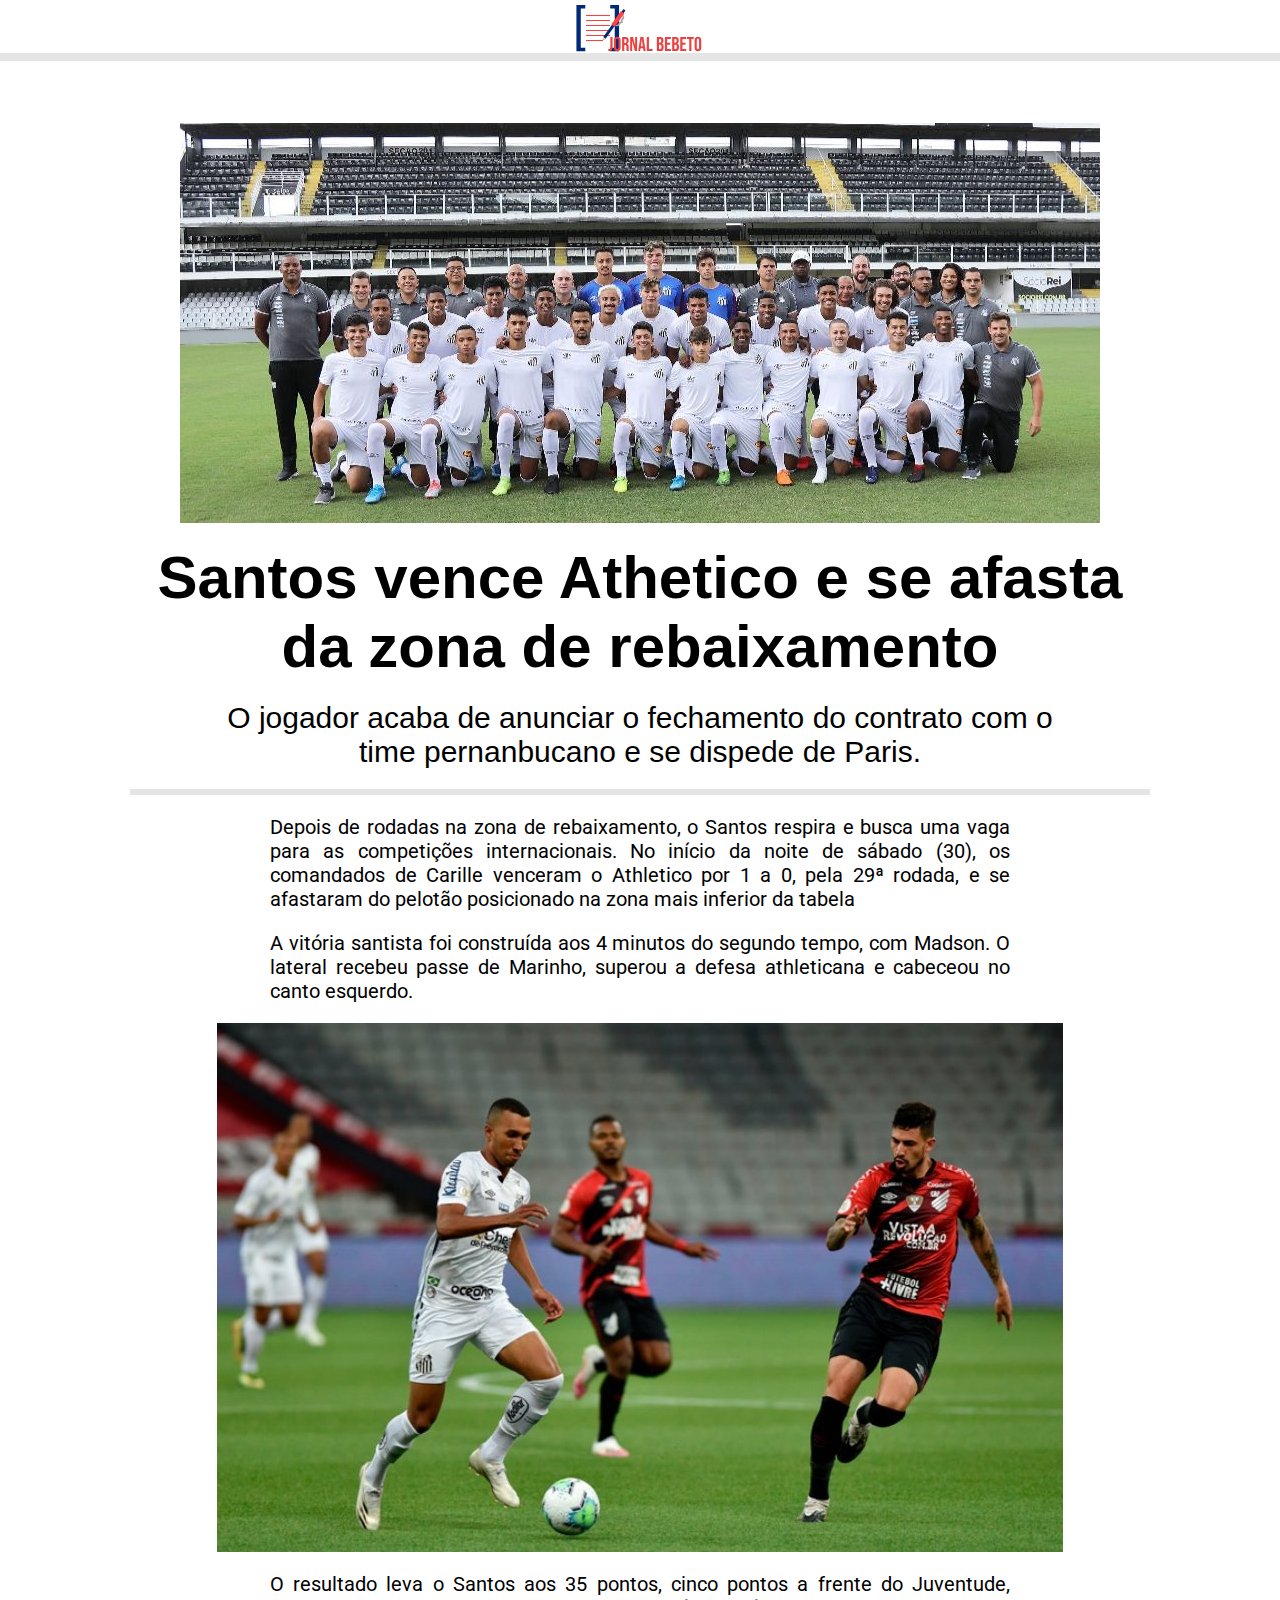
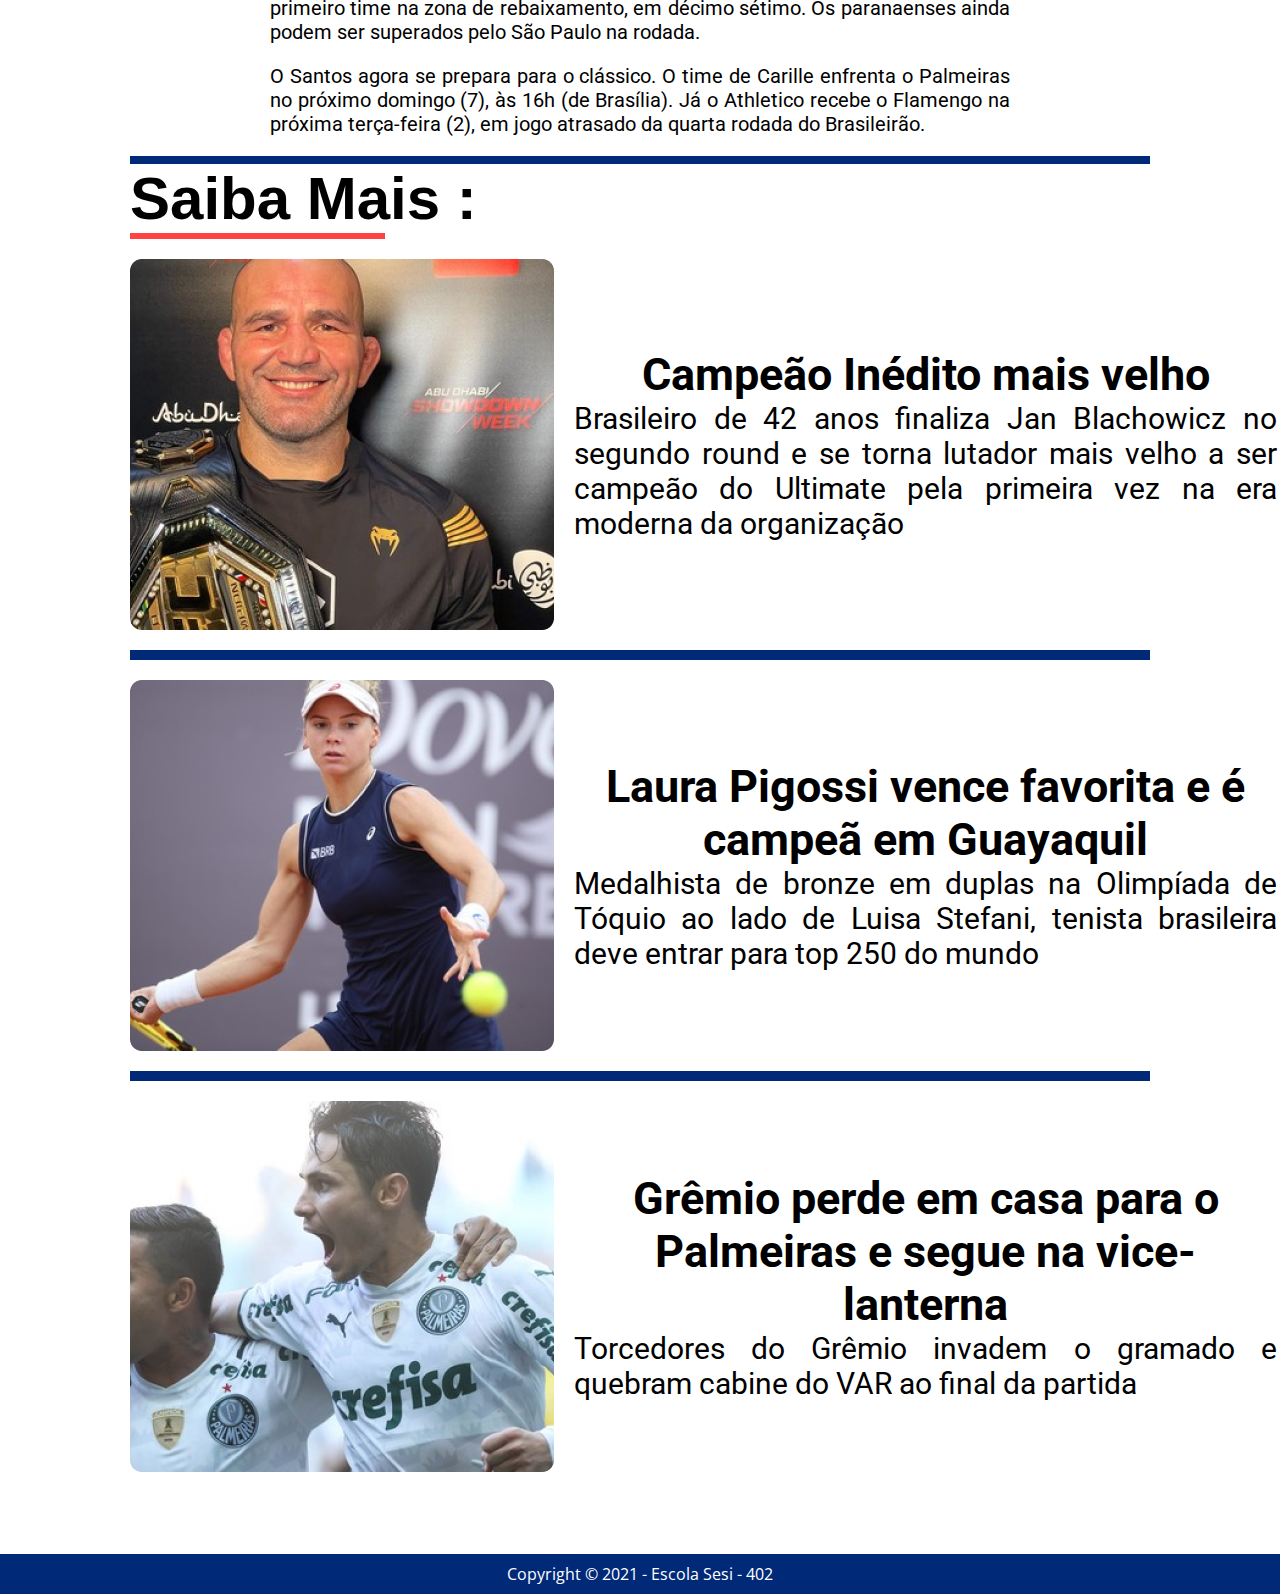
==== SegundaReportagem.html @ b7bb69aa "Básico Segunda Reportagem Feito" ====
<!DOCTYPE html>
<html lang="en">
<head>
    <meta charset="UTF-8">
    <meta http-equiv="X-UA-Compatible" content="IE=edge">
    <meta name="viewport" content="width=device-width, initial-scale=1.0">
    <link rel="stylesheet" href="css/style.css">
    <title>Jornal Bebeto</title>
</head>
<body>
    <header class="box-margin container-margin">
        <img src="assets/Logo Jornal.svg" alt="Logo do Jornal Bebeto">
    </header>
    <hr class="divisoria">
    <main class="container-margin">
        <section class="box-titulo">
            <img src="./assets/JogadoresSantos.jpg" alt="Foto do time do Santos">
            <h1>Santos vence Athetico e se afasta da zona de rebaixamento</h1>
            <p>O jogador acaba de anunciar o fechamento do contrato com o time pernanbucano e se dispede de Paris.</p>
            <hr>
        </section>

        <section class="box-noticia">
            <p> Depois de rodadas na zona de rebaixamento, o Santos respira e busca uma vaga para as competições internacionais. No início da noite de sábado (30), os comandados de Carille venceram o Athletico por 1 a 0, pela 29ª rodada, e se afastaram do pelotão posicionado na zona mais inferior da tabela</p>
            <p> A vitória santista foi construída aos 4 minutos do segundo tempo, com Madson. O lateral recebeu passe de Marinho, superou a defesa athleticana e cabeceou no canto esquerdo. 
            </p>
            <img src="./assets/SantosJogando.jpeg" alt="Santos jogando contra Athetico">
            <p> O resultado leva o Santos aos 35 pontos, cinco pontos a frente do Juventude, primeiro time na zona de rebaixamento, em décimo sétimo. Os paranaenses ainda podem ser superados pelo São Paulo na rodada.  </p>
            <p>O Santos agora se prepara para o clássico. O time de Carille enfrenta o Palmeiras no próximo domingo (7), às 16h (de Brasília). Já o Athletico recebe o Flamengo na próxima terça-feira (2), em jogo atrasado da quarta rodada do Brasileirão.</p>
            <hr>
        </section>

        <section class="container-saiba-mais">
            <div>
                <h2>Saiba Mais :</h2>
                <hr class="hr-saiba-mais">
            </div>
            <article class="box-saiba-mais">
                <img src="assets/Banner.png" alt="Campeão brasileiro do UFC">
                <div>
                    <h3>Campeão Inédito mais velho</h3>
                    <span>Brasileiro de 42 anos finaliza Jan Blachowicz no segundo round e se torna lutador mais velho a
                        ser
                        campeão do Ultimate pela primeira vez na era moderna da organização</span>
                </div>
            </article>

            <hr class="hr-divisoria">

            <article class="box-saiba-mais">
                <img src="assets/Banner-1.png" alt="Jogadora de Tênis medalista olimpica">
                <div>
                    <h3>Laura Pigossi vence favorita e é campeã em Guayaquil</h3>
                    <span>Medalhista de bronze em duplas na Olimpíada de Tóquio ao lado de Luisa Stefani, tenista
                        brasileira
                        deve entrar para top 250 do mundo</span>
                </div>
            </article>

            <hr class="hr-divisoria">

            <article class="box-saiba-mais">
                <img src="assets/Banner-2.png" alt="Jogadores do Palmeiras">
                <div>
                    <h3>Grêmio perde em casa para o Palmeiras e segue na vice-lanterna</h3>
                    <span>Torcedores do Grêmio invadem o gramado e quebram cabine do VAR ao final da partida</span>
                </div>
            </article>

        </section>

    </main>

    <footer>
        <span>Copyright © 2021 - Escola Sesi - 402</span>
    </footer>
</body>
</html>
---- css/style.css ----
@import url('https://fonts.googleapis.com/css2?family=Roboto&display=swap');
@import url('https://fonts.googleapis.com/css2?family=Open+Sans&display=swap');

*{
    margin: 0;
    padding: 0;
    border: 0;
    box-sizing: border-box;
}

.container-margin{
    width: 1550;
    margin: 0 130px;
    display: flex;
    flex-direction: column;
    align-items: center;
    justify-content: center;
}

.divisoria{
    border: 4px solid #E5E5E5;
    width: 100%;
    margin-bottom: 62px;
}

.box-titulo{
    border-bottom: 6px solid #E5E5E5;
    width: 100%;
    display: flex;
    flex-direction: column;
    align-items: center;
    margin-bottom: 20px;
}

.box-titulo h1{
    font-family: 'Segoe UI', Tahoma, Verdana, sans-serif;
    font-size: 60px;
    font-weight: bold;
    text-align: center;
    padding: 20px;
}

.box-titulo p{
    font-family: 'Segoe UI', Tahoma, Verdana, sans-serif;
    font-size: 30px;
    font-weight: 500;
    text-align: center;
    width: 830px;
    padding-bottom: 20px;
}

.box-noticia{
    font-family: 'Roboto', sans-serif;
    border-bottom: 8px solid #002978;
    width: 100%;
    font-size: 20px;
    display: flex;
    flex-direction: column;
    justify-content: center;
    align-items: center;
}

.box-noticia p{
    width: 740px;
    text-align: justify;
    padding-bottom: 20px;
}

.box-noticia img{
    padding-bottom: 20px;
}

.container-saiba-mais{
    width: 100%;
}

.container-saiba-mais h2{
    font-family: 'Segoe UI', Tahoma, Verdana, sans-serif;
    font-size: 60px;
}

.hr-saiba-mais{
    border: 3px solid #FF4141;
    width: 25%;
}

.box-saiba-mais{
    display: flex;
    font-family: 'Roboto', sans-serif;
    width: 1147px;
    padding-bottom: 20px;
    padding-top: 20px;
}

.box-saiba-mais div{
    padding-left: 20px;
    display: flex;
    flex-direction: column;
    justify-content: center;
    text-align: justify;
}

.box-saiba-mais h3{
    font-size: 45px;
    text-align: center;
}

.box-saiba-mais span{
    font-size: 30px;
    justify-content: center;
    text-align: justify;
}

.hr-divisoria{
    border: 5px solid #002978;
}

footer{
    background-color: #002978;
    width: 100%;
    height: 40px;
    display: flex;
    justify-content: center;
    align-items: center;
    margin-top: 62px;
}

footer span{
    color: white;
    font-family: 'Open Sans', sans-serif;
}
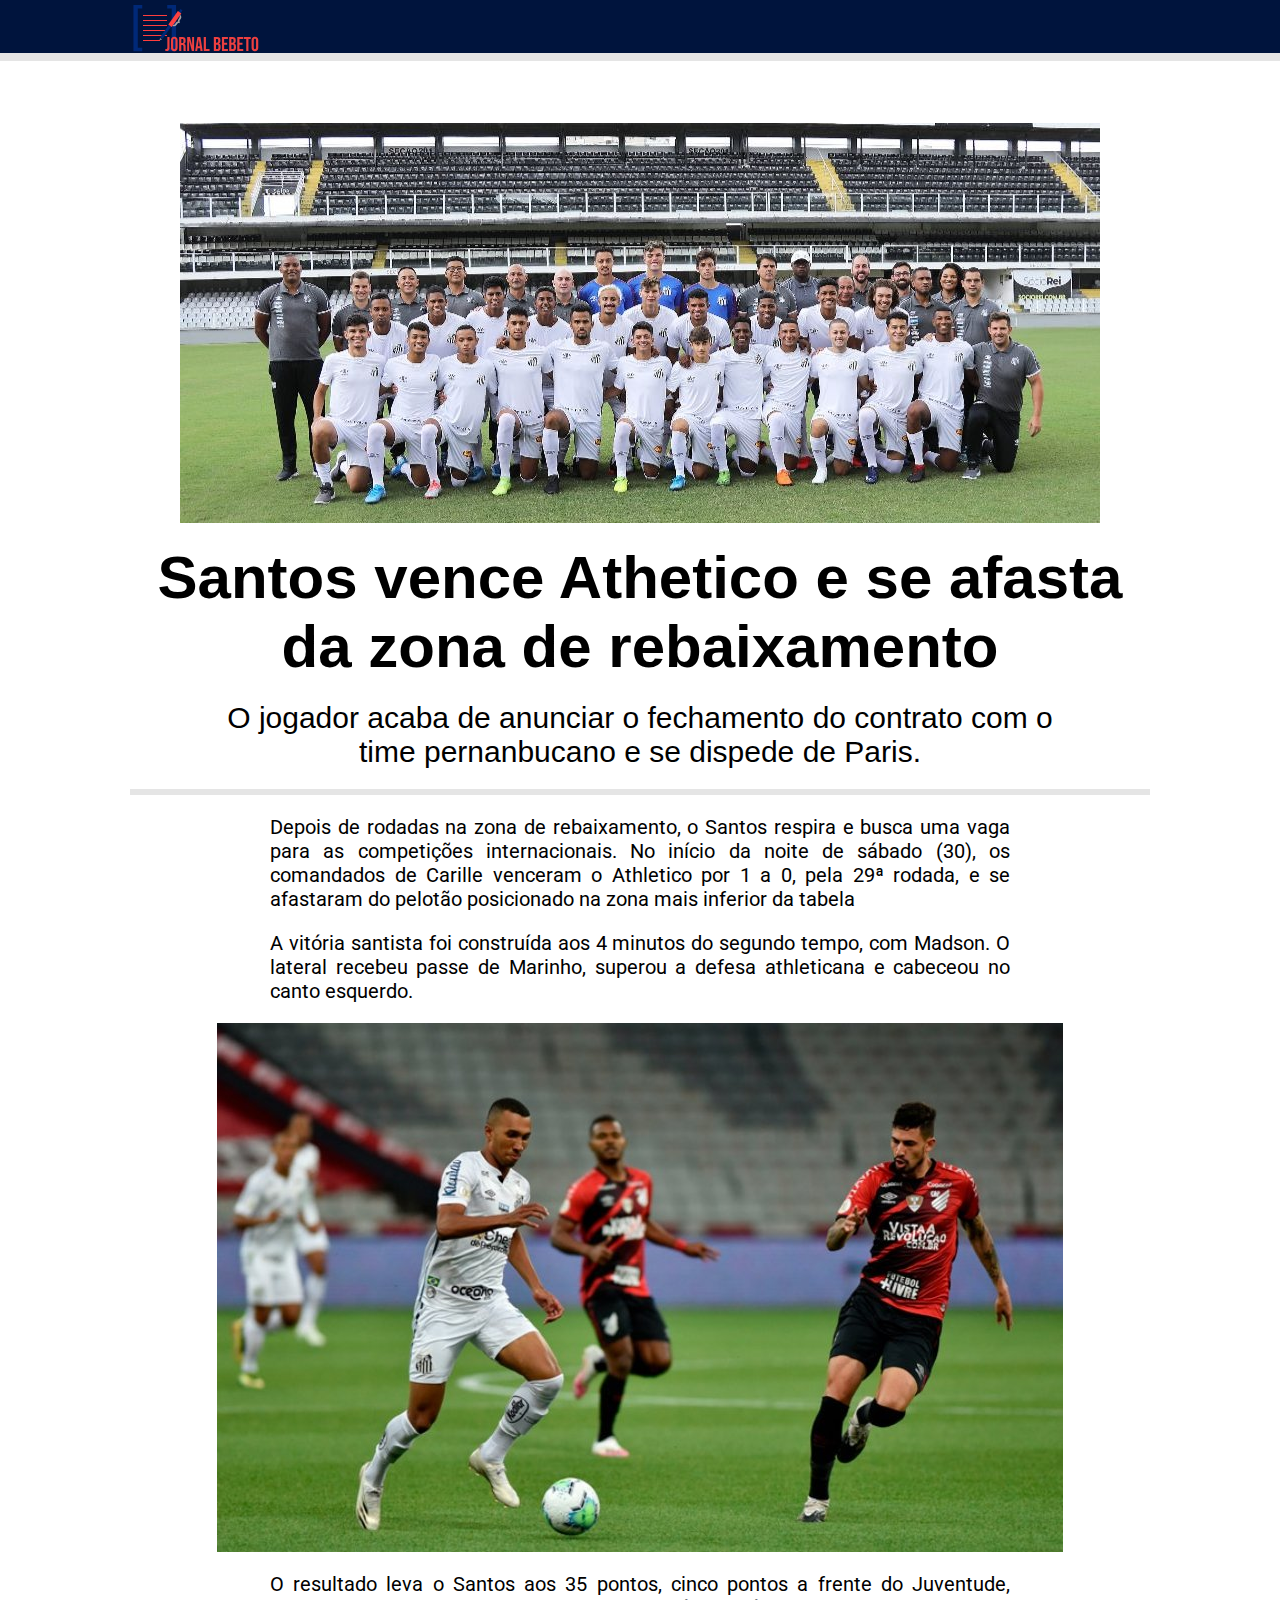
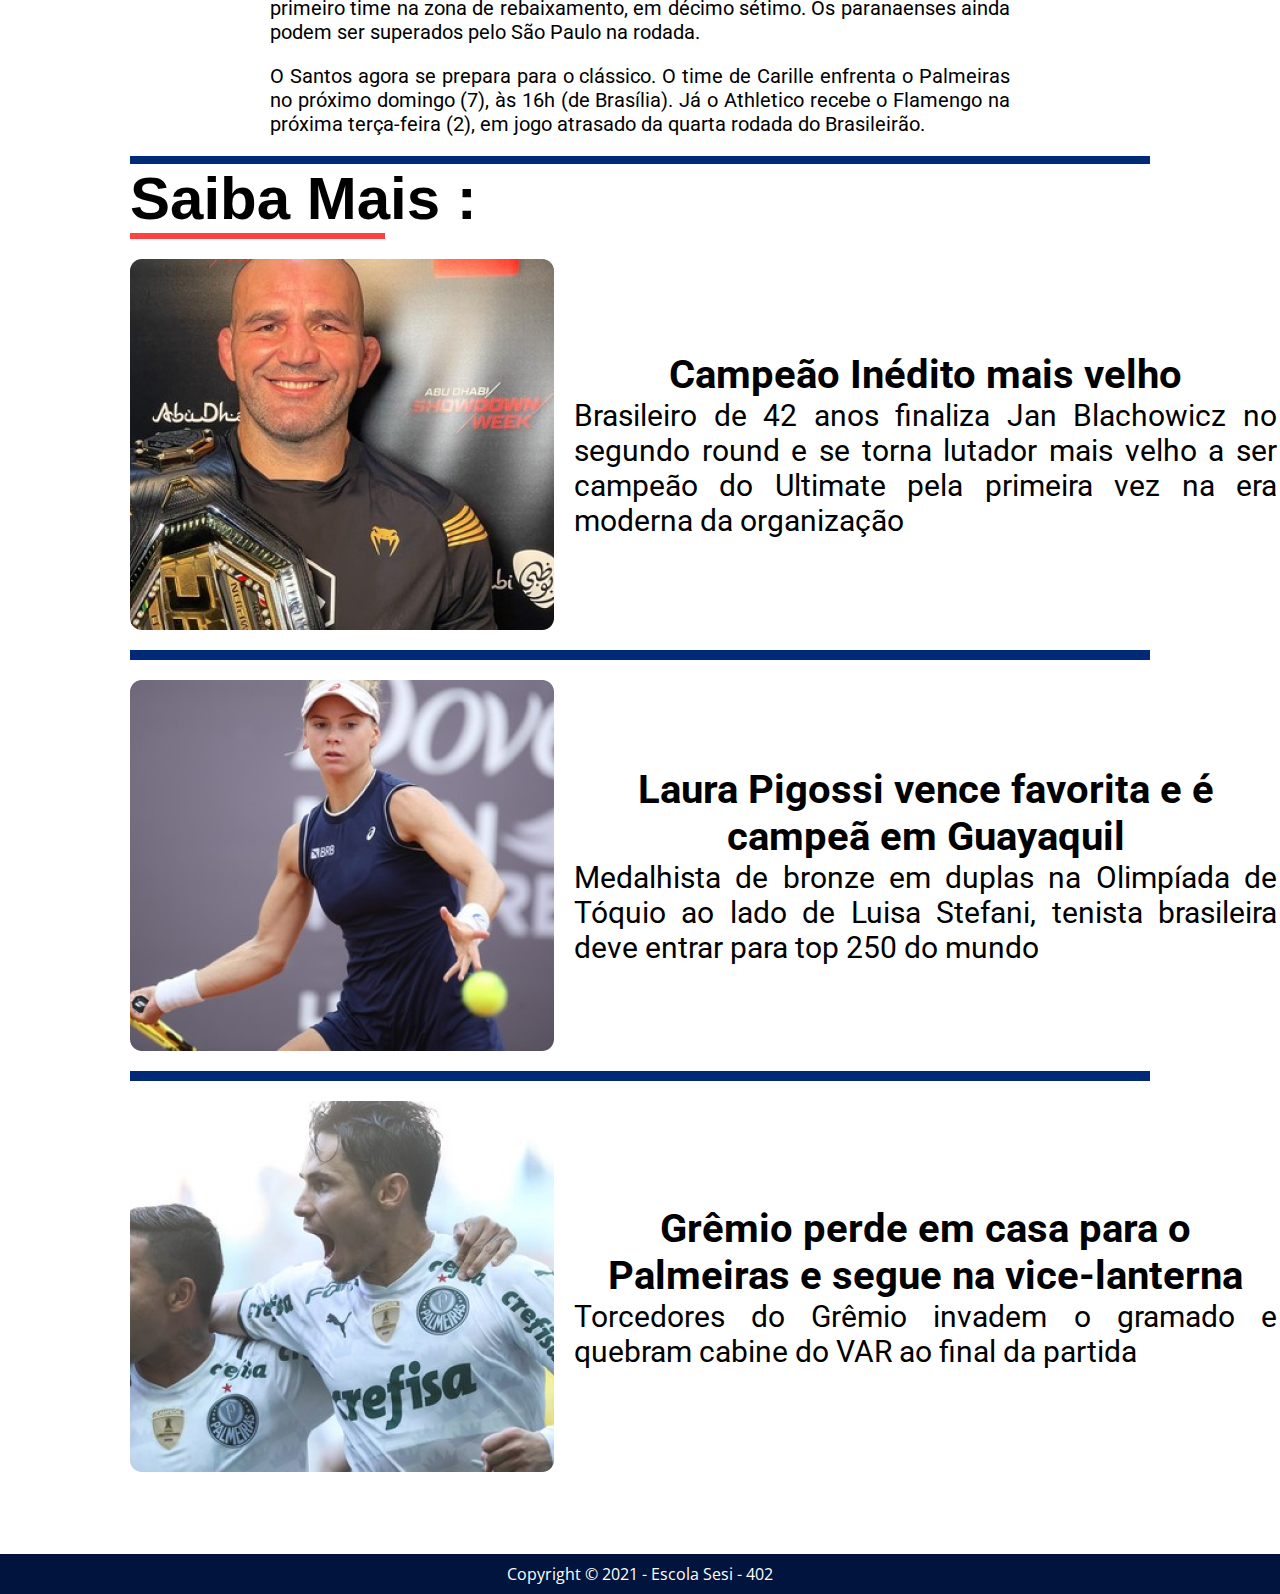
==== commit ce9d39ae: "Header arrumado" ====
--- a/SegundaReportagem.html
+++ b/SegundaReportagem.html
@@ -8,8 +8,8 @@
     <title>Jornal Bebeto</title>
 </head>
 <body>
-    <header class="box-margin container-margin">
-        <img src="assets/Logo Jornal.svg" alt="Logo do Jornal Bebeto">
+    <header>
+        <img class="container-margin" src="assets/Logo Jornal.svg" alt="Logo do Jornal Bebeto">
     </header>
     <hr class="divisoria">
     <main class="container-margin">
@@ -39,7 +39,7 @@
                 <img src="assets/Banner.png" alt="Campeão brasileiro do UFC">
                 <div>
                     <h3>Campeão Inédito mais velho</h3>
-                    <span>Brasileiro de 42 anos finaliza Jan Blachowicz no segundo round e se torna lutador mais velho a
+                    <span> Brasileiro de 42 anos finaliza Jan Blachowicz no segundo round e se torna lutador mais velho a
                         ser
                         campeão do Ultimate pela primeira vez na era moderna da organização</span>
                 </div>
@@ -51,7 +51,7 @@
                 <img src="assets/Banner-1.png" alt="Jogadora de Tênis medalista olimpica">
                 <div>
                     <h3>Laura Pigossi vence favorita e é campeã em Guayaquil</h3>
-                    <span>Medalhista de bronze em duplas na Olimpíada de Tóquio ao lado de Luisa Stefani, tenista
+                    <span> Medalhista de bronze em duplas na Olimpíada de Tóquio ao lado de Luisa Stefani, tenista
                         brasileira
                         deve entrar para top 250 do mundo</span>
                 </div>
@@ -63,7 +63,7 @@
                 <img src="assets/Banner-2.png" alt="Jogadores do Palmeiras">
                 <div>
                     <h3>Grêmio perde em casa para o Palmeiras e segue na vice-lanterna</h3>
-                    <span>Torcedores do Grêmio invadem o gramado e quebram cabine do VAR ao final da partida</span>
+                    <span> Torcedores do Grêmio invadem o gramado e quebram cabine do VAR ao final da partida</span>
                 </div>
             </article>
 
--- a/css/style.css
+++ b/css/style.css
@@ -6,6 +6,10 @@
     padding: 0;
     border: 0;
     box-sizing: border-box;
+}
+
+header{
+    background-color: #00143d;
 }
 
 .container-margin{
@@ -101,7 +105,7 @@
 }
 
 .box-saiba-mais h3{
-    font-size: 45px;
+    font-size: 40px;
     text-align: center;
 }
 
@@ -116,7 +120,7 @@
 }
 
 footer{
-    background-color: #002978;
+    background-color: #00143d;
     width: 100%;
     height: 40px;
     display: flex;
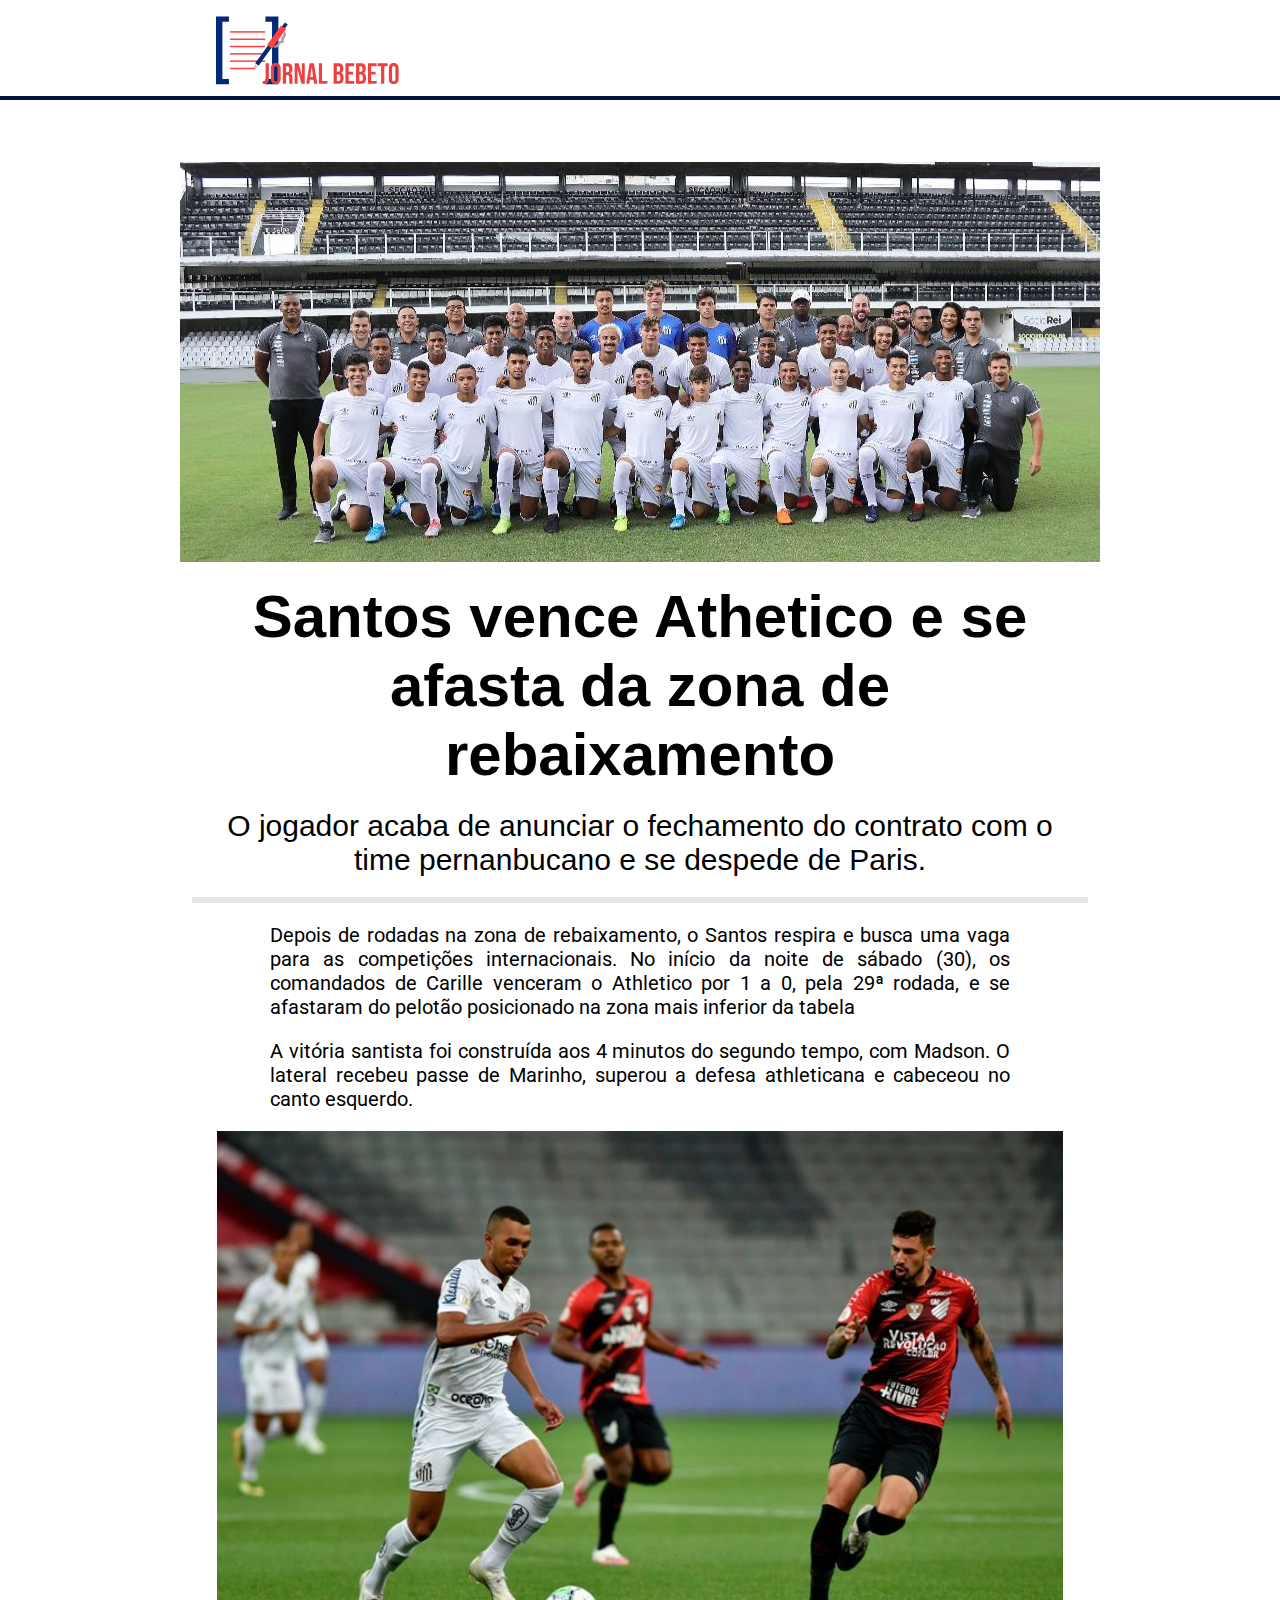
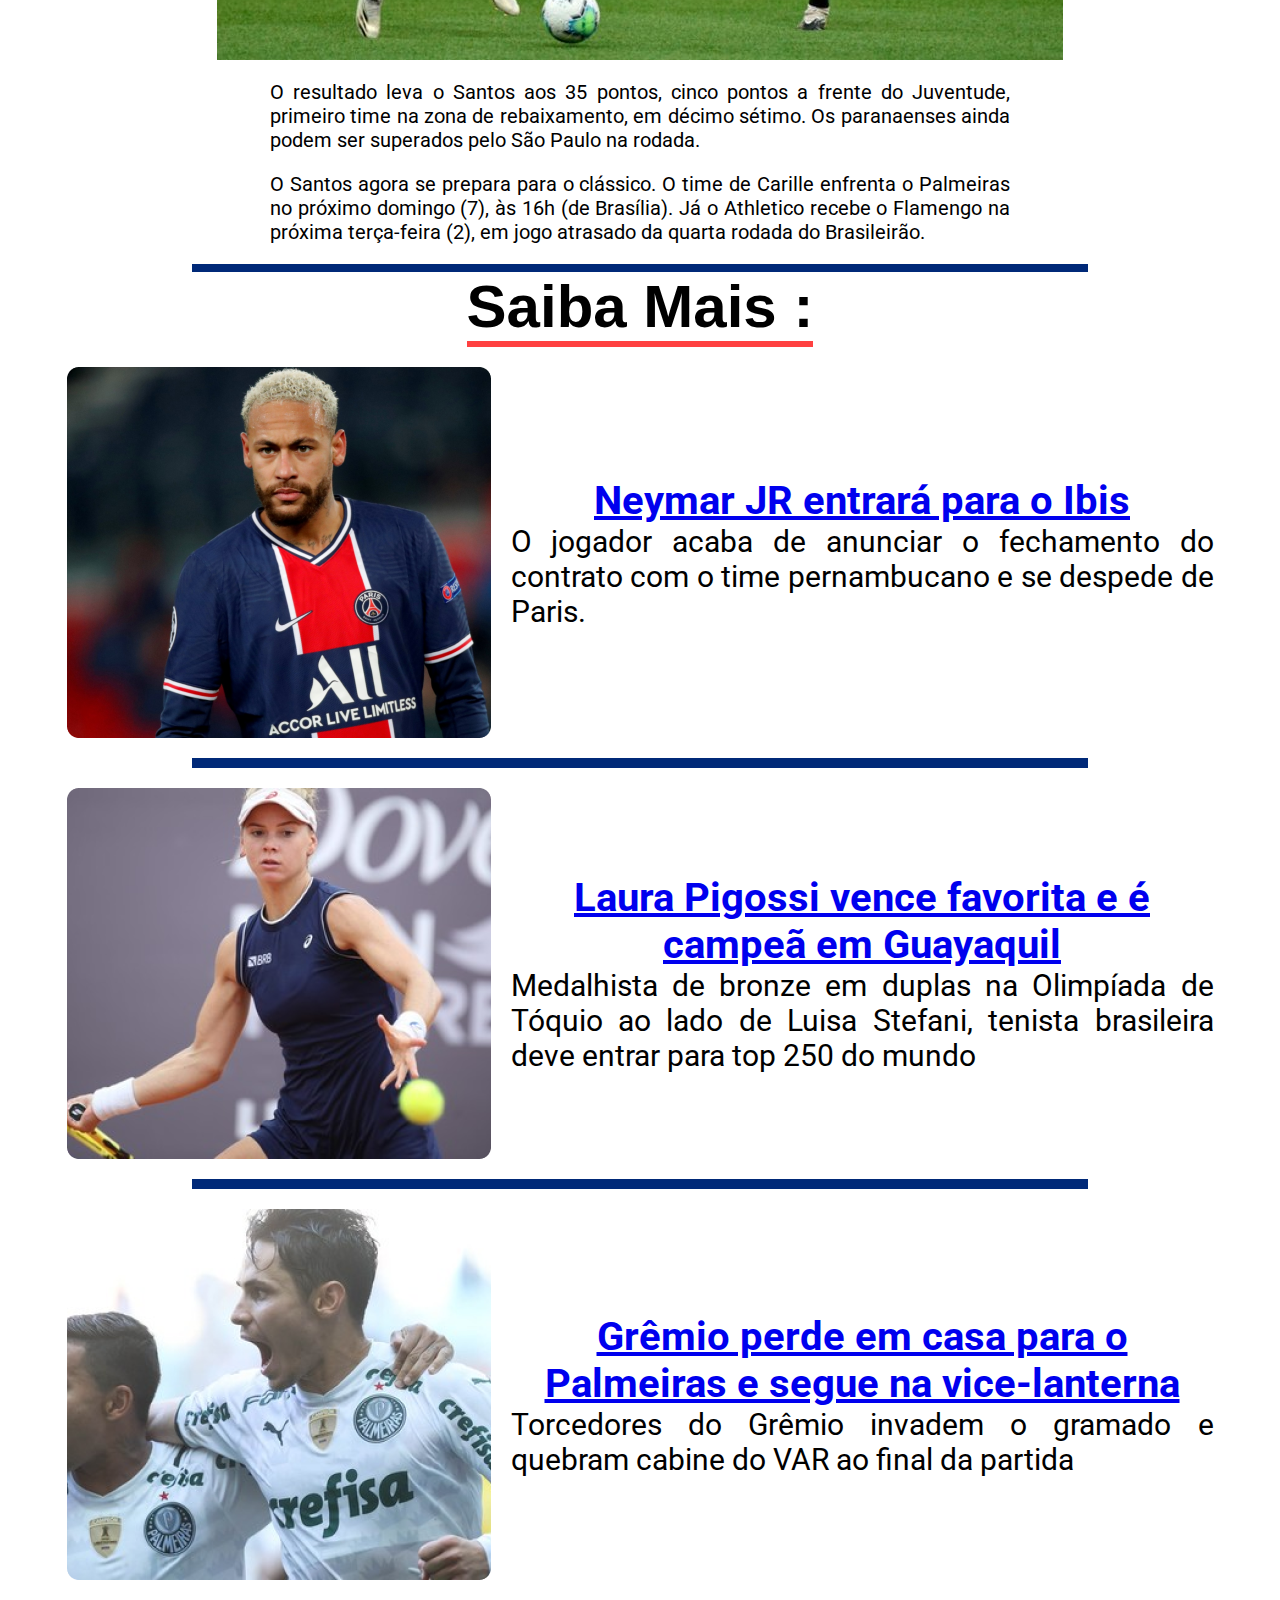
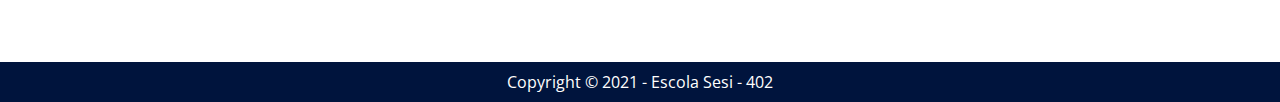
==== commit e8e5ba2e: "Site finalizado falta subir pro ar" ====
--- a/SegundaReportagem.html
+++ b/SegundaReportagem.html
@@ -7,16 +7,18 @@
     <link rel="stylesheet" href="css/style.css">
     <title>Jornal Bebeto</title>
 </head>
-<body>
+<body class="container-site">
     <header>
-        <img class="container-margin" src="assets/Logo Jornal.svg" alt="Logo do Jornal Bebeto">
+        <div class="box-logo">
+            <img src="assets/Logo Jornal.svg" alt="Logo do Jornal Bebeto">
+        </div>
     </header>
     <hr class="divisoria">
     <main class="container-margin">
         <section class="box-titulo">
             <img src="./assets/JogadoresSantos.jpg" alt="Foto do time do Santos">
             <h1>Santos vence Athetico e se afasta da zona de rebaixamento</h1>
-            <p>O jogador acaba de anunciar o fechamento do contrato com o time pernanbucano e se dispede de Paris.</p>
+            <p>O jogador acaba de anunciar o fechamento do contrato com o time pernanbucano e se despede de Paris.</p>
             <hr>
         </section>
 
@@ -36,12 +38,10 @@
                 <hr class="hr-saiba-mais">
             </div>
             <article class="box-saiba-mais">
-                <img src="assets/Banner.png" alt="Campeão brasileiro do UFC">
+                <img src="assets/Banner-ney.png" alt="Campeão brasileiro do UFC">
                 <div>
-                    <h3>Campeão Inédito mais velho</h3>
-                    <span> Brasileiro de 42 anos finaliza Jan Blachowicz no segundo round e se torna lutador mais velho a
-                        ser
-                        campeão do Ultimate pela primeira vez na era moderna da organização</span>
+                    <a href="index.html"><h3>Neymar JR entrará para o Ibis</h3></a>
+                    <span> O jogador acaba de anunciar o fechamento do contrato com o time pernambucano e se despede de Paris.</span>
                 </div>
             </article>
 
@@ -50,7 +50,7 @@
             <article class="box-saiba-mais">
                 <img src="assets/Banner-1.png" alt="Jogadora de Tênis medalista olimpica">
                 <div>
-                    <h3>Laura Pigossi vence favorita e é campeã em Guayaquil</h3>
+                    <a href="https://istoe.com.br/laura-pigossi-arrasa-favorita-e-e-campea-em-guayaquil/"><h3>Laura Pigossi vence favorita e é campeã em Guayaquil</h3></a>
                     <span> Medalhista de bronze em duplas na Olimpíada de Tóquio ao lado de Luisa Stefani, tenista
                         brasileira
                         deve entrar para top 250 do mundo</span>
@@ -62,7 +62,7 @@
             <article class="box-saiba-mais">
                 <img src="assets/Banner-2.png" alt="Jogadores do Palmeiras">
                 <div>
-                    <h3>Grêmio perde em casa para o Palmeiras e segue na vice-lanterna</h3>
+                    <a href="https://www.lance.com.br/brasileirao/palmeiras-vence-reassume-lugar-afunda-gremio-torcedores-invadem-campo-quebram-cabine-var.html"><h3>Grêmio perde em casa para o Palmeiras e segue na vice-lanterna</h3></a>
                     <span> Torcedores do Grêmio invadem o gramado e quebram cabine do VAR ao final da partida</span>
                 </div>
             </article>
--- a/css/style.css
+++ b/css/style.css
@@ -8,13 +8,36 @@
     box-sizing: border-box;
 }
 
+.container-site{
+    display: flex;
+    flex-direction: column;
+    justify-content: center;
+    align-items: center;
+    width: 100%;
+}
+
 header{
-    background-color: #00143d;
+    width: 100%;
+    display: flex;
+    justify-content: center;
+    align-items: center;
+}
+
+.box-logo{
+    width: 67%;
+    display: flex;
+    justify-content: flex-start;
+    align-items: center;
+}
+
+header img{
+    width: 196px;
+    height: 96px;
 }
 
 .container-margin{
-    width: 1550;
-    margin: 0 130px;
+    width: 100%;
+    margin: 0 260px;
     display: flex;
     flex-direction: column;
     align-items: center;
@@ -22,14 +45,14 @@
 }
 
 .divisoria{
-    border: 4px solid #E5E5E5;
+    border: 2px solid #00143d;
     width: 100%;
     margin-bottom: 62px;
 }
 
 .box-titulo{
     border-bottom: 6px solid #E5E5E5;
-    width: 100%;
+    width: 70%;
     display: flex;
     flex-direction: column;
     align-items: center;
@@ -56,7 +79,7 @@
 .box-noticia{
     font-family: 'Roboto', sans-serif;
     border-bottom: 8px solid #002978;
-    width: 100%;
+    width: 70%;
     font-size: 20px;
     display: flex;
     flex-direction: column;
@@ -76,6 +99,10 @@
 
 .container-saiba-mais{
     width: 100%;
+    display: flex;
+    flex-direction: column;
+    justify-content: center;
+    align-items: center;
 }
 
 .container-saiba-mais h2{
@@ -85,7 +112,7 @@
 
 .hr-saiba-mais{
     border: 3px solid #FF4141;
-    width: 25%;
+    width: 100%;
 }
 
 .box-saiba-mais{
@@ -117,6 +144,7 @@
 
 .hr-divisoria{
     border: 5px solid #002978;
+    width: 70%;
 }
 
 footer{
